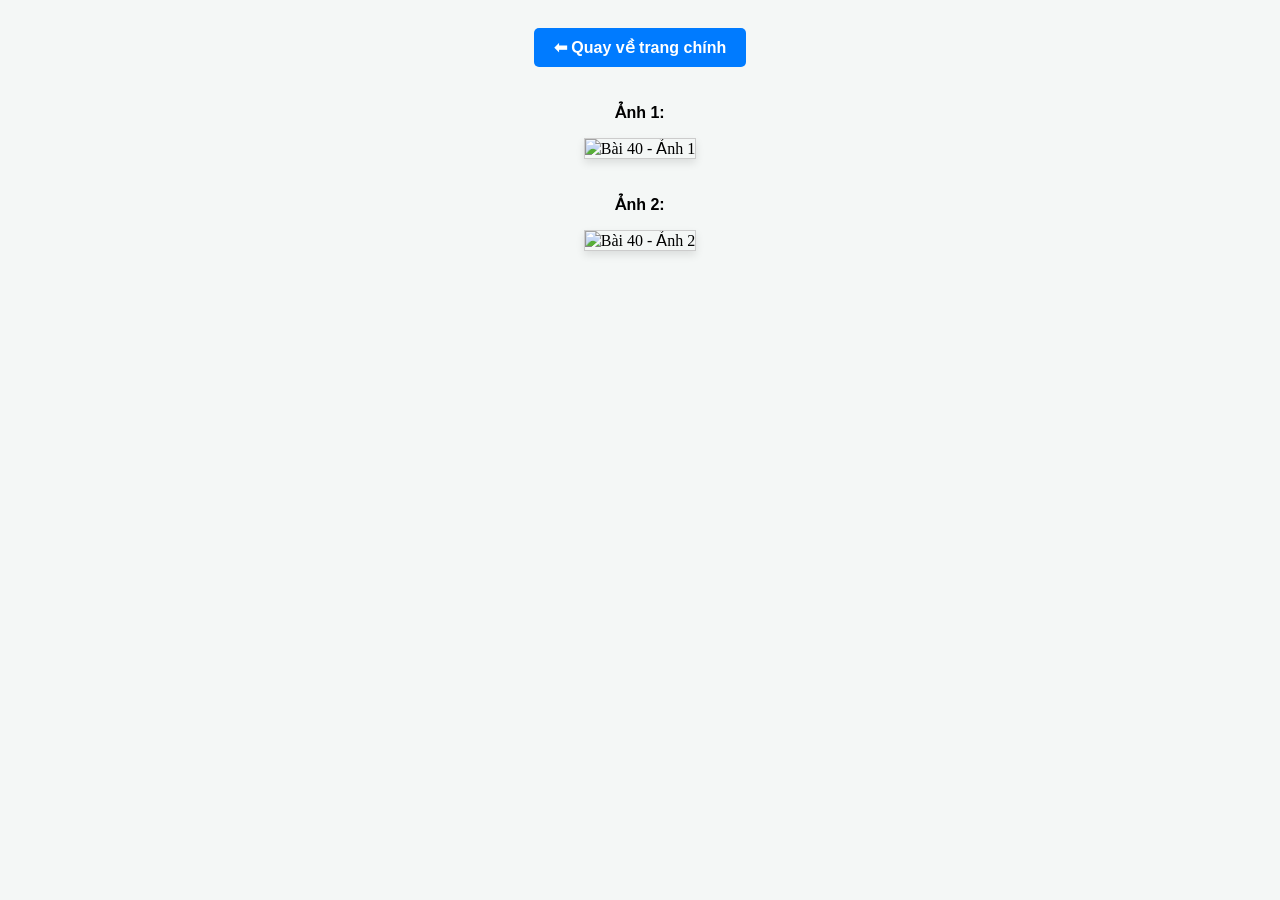
==== bai40.html @ e64019e0 "Add files via upload" ====
<!DOCTYPE html>
<html lang="vi">
<head>
    <meta charset="UTF-8">
    <meta name="viewport" content="width=device-width, initial-scale=1.0">
    <title>Kết quả Bài 40</title>
</head>
<body style="text-align: center; padding: 20px; background-color: #f4f7f6;">

    <!-- Nút quay về trang chính -->
    <a href="index.html" style="display: inline-block; padding: 10px 20px; background: #007bff; color: white; text-decoration: none; border-radius: 5px; font-family: sans-serif; font-weight: bold; margin-bottom: 20px;">
        ⬅ Quay về trang chính
    </a>

    <!-- Hiển thị các ảnh kết quả -->
    <div>
        <p style="font-family: sans-serif; font-weight: bold;">Ảnh 1:</p>
        <img src="images/bai40-1.jpg" alt="Bài 40 - Ảnh 1" style="max-width: 100%; border: 1px solid #ccc; box-shadow: 0 4px 8px rgba(0,0,0,0.1); margin-bottom: 20px;">
        
        <p style="font-family: sans-serif; font-weight: bold;">Ảnh 2:</p>
        <img src="images/bai40-2.jpg" alt="Bài 40 - Ảnh 2" style="max-width: 100%; border: 1px solid #ccc; box-shadow: 0 4px 8px rgba(0,0,0,0.1);">
    </div>

</body>
</html>
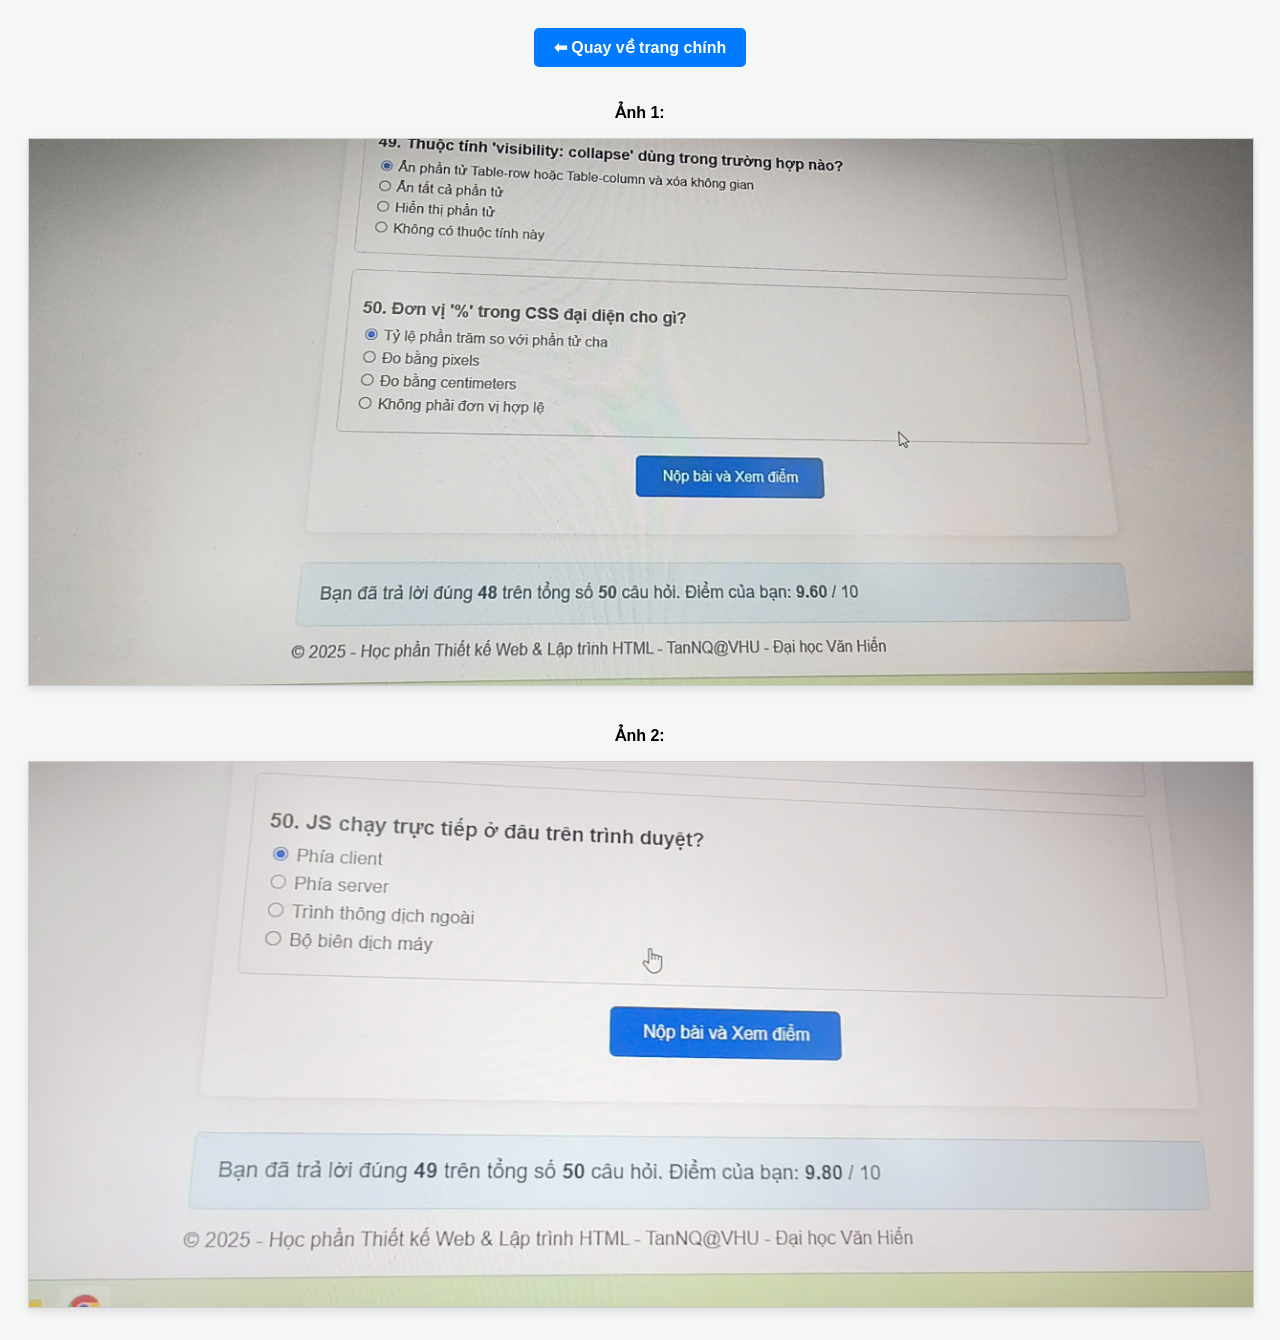
==== commit 96f59692: "Fix HTML structure and update image paths" ====
--- a/bai40.html
+++ b/bai40.html
@@ -15,11 +15,11 @@
     <!-- Hiển thị các ảnh kết quả -->
     <div>
         <p style="font-family: sans-serif; font-weight: bold;">Ảnh 1:</p>
-        <img src="images/bai40-1.jpg" alt="Bài 40 - Ảnh 1" style="max-width: 100%; border: 1px solid #ccc; box-shadow: 0 4px 8px rgba(0,0,0,0.1); margin-bottom: 20px;">
+        <img src="bai40-1.jpg" alt="Bài 40 - Ảnh 1" style="max-width: 100%; border: 1px solid #ccc; box-shadow: 0 4px 8px rgba(0,0,0,0.1); margin-bottom: 20px;">
         
         <p style="font-family: sans-serif; font-weight: bold;">Ảnh 2:</p>
-        <img src="images/bai40-2.jpg" alt="Bài 40 - Ảnh 2" style="max-width: 100%; border: 1px solid #ccc; box-shadow: 0 4px 8px rgba(0,0,0,0.1);">
+        <img src="bai40-2.jpg" alt="Bài 40 - Ảnh 2" style="max-width: 100%; border: 1px solid #ccc; box-shadow: 0 4px 8px rgba(0,0,0,0.1);">
     </div>
 
 </body>
-</html>+</html>
